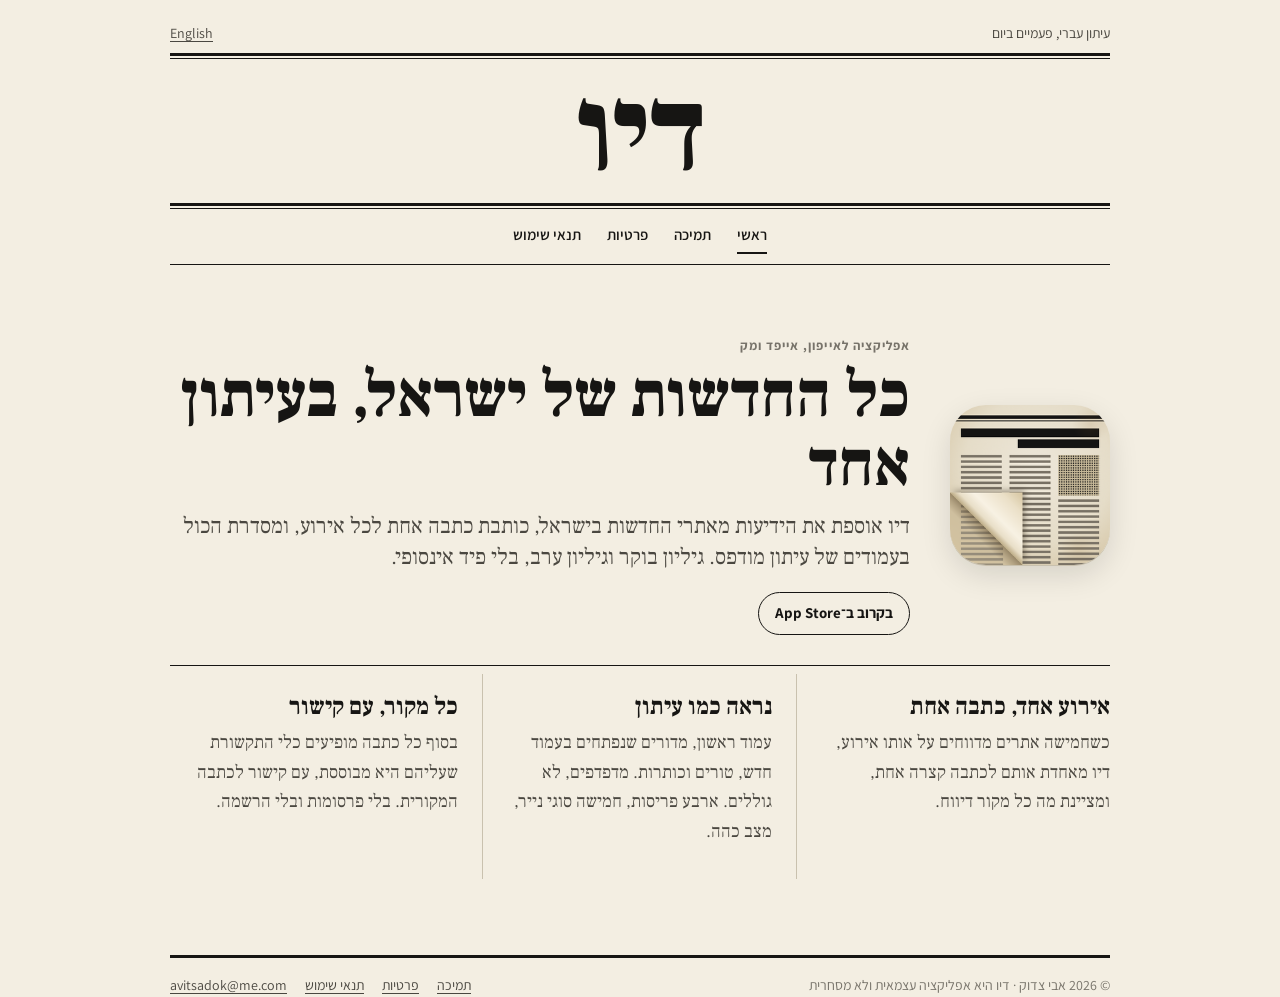
==== index.html @ 6bb5c386 "Add Dyo public site: home, support, privacy and terms (Hebrew and English) Co-Authored-By: Claude Op" ====
<!doctype html>
<html lang="he" dir="rtl">
<head>
<meta charset="utf-8">
<meta name="viewport" content="width=device-width, initial-scale=1">
<title>דיו — עיתון עברי, פעמיים ביום</title>
<meta name="description" content="דיו: עיתון עברי מאתרי החדשות בישראל, פעמיים ביום, לאייפון, אייפד ומק.">
<meta name="color-scheme" content="light dark">
<meta name="theme-color" content="#f3eee2" media="(prefers-color-scheme: light)">
<meta name="theme-color" content="#151412" media="(prefers-color-scheme: dark)">
<meta property="og:title" content="דיו — עיתון עברי, פעמיים ביום">
<meta property="og:description" content="דיו: עיתון עברי מאתרי החדשות בישראל, פעמיים ביום, לאייפון, אייפד ומק.">
<meta property="og:image" content="https://avitsadok.github.io/Dyo-app-public/assets/icon-512.png">
<link rel="alternate" hreflang="he" href="https://avitsadok.github.io/Dyo-app-public/">
<link rel="alternate" hreflang="en" href="https://avitsadok.github.io/Dyo-app-public/en/">
<link rel="icon" type="image/png" href="assets/favicon.png">
<link rel="apple-touch-icon" href="assets/apple-touch-icon.png">
<link rel="preconnect" href="https://fonts.googleapis.com"><link rel="preconnect" href="https://fonts.gstatic.com" crossorigin><link href="https://fonts.googleapis.com/css2?family=Assistant:wght@400;600;700&family=Frank+Ruhl+Libre:wght@400;500;700;900&display=swap" rel="stylesheet">
<link rel="stylesheet" href="assets/style.css">
</head>
<body>
<header class="wrap masthead">
  <div class="top"><span>עיתון עברי, פעמיים ביום</span><a href="en/" lang="en" hreflang="en">English</a></div>
  <div class="rules"></div>
  <a class="nameplate" href="">דיו</a>
  <div class="rules"></div>
  <nav class="sections" aria-label="ניווט"><a href="" aria-current="page">ראשי</a><a href="support/">תמיכה</a><a href="privacy/">פרטיות</a><a href="terms/">תנאי שימוש</a></nav>
</header>
<main class="wrap">

<section class="lead">
  <img src="assets/icon-256.png" alt="סמל האפליקציה דיו: עמוד עיתון עם פינה מקופלת" width="160" height="160">
  <div>
    <p class="kicker">אפליקציה לאייפון, אייפד ומק</p>
    <h1>כל החדשות של ישראל, בעיתון אחד</h1>
    <p class="dek">דיו אוספת את הידיעות מאתרי החדשות בישראל, כותבת כתבה אחת לכל אירוע, ומסדרת הכול בעמודים של עיתון מודפס. גיליון בוקר וגיליון ערב, בלי פיד אינסופי.</p>
    <span class="badge">בקרוב ב־App Store</span>
  </div>
</section>
<div class="cols">
  <section>
    <h2>אירוע אחד, כתבה אחת</h2>
    <p>כשחמישה אתרים מדווחים על אותו אירוע, דיו מאחדת אותם לכתבה קצרה אחת, ומציינת מה כל מקור דיווח.</p>
  </section>
  <section>
    <h2>נראה כמו עיתון</h2>
    <p>עמוד ראשון, מדורים שנפתחים בעמוד חדש, טורים וכותרות. מדפדפים, לא גוללים. ארבע פריסות, חמישה סוגי נייר, מצב כהה.</p>
  </section>
  <section>
    <h2>כל מקור, עם קישור</h2>
    <p>בסוף כל כתבה מופיעים כלי התקשורת שעליהם היא מבוססת, עם קישור לכתבה המקורית. בלי פרסומות ובלי הרשמה.</p>
  </section>
</div>

</main>
<footer class="wrap">
  <div class="row"><span>© 2026 אבי צדוק · דיו היא אפליקציה עצמאית ולא מסחרית</span><nav aria-label="footer"><a href="support/">תמיכה</a><a href="privacy/">פרטיות</a><a href="terms/">תנאי שימוש</a><a href="mailto:avitsadok@me.com" class="ltr">avitsadok@me.com</a></nav></div>
</footer>
</body>
</html>
---- assets/style.css ----
/* Dyo — public pages. Black ink on newsprint, like the app. */

:root {
  --paper: #f3eee2;
  --paper-2: #ebe4d3;
  --ink: #161513;
  --ink-2: #4a4740;
  --ink-3: #77736a;
  --rule: #161513;
  --hair: #c9c1ae;
  --link: #161513;
  --focus: #8a2b14;
  --serif: "Frank Ruhl Libre", "David Libre", "Times New Roman", serif;
  --sans: "Assistant", -apple-system, "Segoe UI", Arial, sans-serif;
  color-scheme: light;
}

@media (prefers-color-scheme: dark) {
  :root:not([data-theme="light"]) {
    --paper: #151412;
    --paper-2: #1d1c19;
    --ink: #ece6d8;
    --ink-2: #bdb6a6;
    --ink-3: #8d877a;
    --rule: #ece6d8;
    --hair: #3a3832;
    --link: #ece6d8;
    --focus: #e09a7c;
    color-scheme: dark;
  }
}

* { box-sizing: border-box; }

html { -webkit-text-size-adjust: 100%; }

body {
  margin: 0;
  background: var(--paper);
  color: var(--ink);
  font-family: var(--serif);
  font-size: 19px;
  line-height: 1.65;
  text-rendering: optimizeLegibility;
}

a { color: var(--link); text-decoration-thickness: 1px; text-underline-offset: 3px; }
a:hover { text-decoration-thickness: 2px; }
a:focus-visible { outline: 2px solid var(--focus); outline-offset: 3px; border-radius: 2px; }

.wrap { max-width: 980px; margin: 0 auto; padding: 0 20px; }
.narrow { max-width: 720px; }

/* Masthead */
.masthead { padding-top: 22px; }
.masthead .top {
  display: flex; justify-content: space-between; align-items: baseline; gap: 12px;
  font-family: var(--sans); font-size: 14px; color: var(--ink-2);
  padding-bottom: 8px;
}
.masthead .top a { color: var(--ink-2); }
.nameplate {
  display: block; text-align: center; text-decoration: none;
  font-weight: 900; font-size: clamp(64px, 14vw, 120px); line-height: 1;
  letter-spacing: -0.01em; padding: 14px 0 10px;
}
.nameplate:hover { text-decoration: none; }
.rules { border-top: 3px solid var(--rule); border-bottom: 1px solid var(--rule); height: 6px; }
nav.sections {
  display: flex; flex-wrap: wrap; justify-content: center; gap: 4px 26px;
  font-family: var(--sans); font-weight: 600; font-size: 15px;
  padding: 10px 0; border-bottom: 1px solid var(--rule);
}
nav.sections a { text-decoration: none; padding: 4px 0; }
nav.sections a[aria-current="page"] { border-bottom: 2px solid var(--rule); }

/* Article pages */
main.wrap { padding: 36px 20px 56px; }
.kicker {
  font-family: var(--sans); font-size: 13px; font-weight: 700;
  letter-spacing: 0.08em; text-transform: uppercase; color: var(--ink-3);
  margin: 0 0 6px;
}
h1 { font-weight: 900; font-size: clamp(38px, 6vw, 56px); line-height: 1.08; margin: 0 0 10px; }
.dek { font-size: 22px; line-height: 1.45; color: var(--ink-2); margin: 0 0 8px; }
.dateline { font-family: var(--sans); font-size: 14px; color: var(--ink-3); margin: 0 0 28px; }
h2 {
  font-weight: 700; font-size: 26px; line-height: 1.25;
  margin: 40px 0 10px; padding-top: 14px; border-top: 1px solid var(--hair);
}
h3 { font-weight: 700; font-size: 20px; margin: 26px 0 6px; }
p { margin: 0 0 14px; }
ul, ol { margin: 0 0 16px; padding-inline-start: 22px; }
li { margin-bottom: 6px; }
li::marker { color: var(--ink-3); }
strong { font-weight: 700; }

.box {
  border-top: 3px solid var(--rule); border-bottom: 1px solid var(--rule);
  background: var(--paper-2); padding: 18px 22px 8px; margin: 0 0 30px;
}
.box h2 { border: 0; padding: 0; margin: 0 0 8px; font-size: 20px; font-family: var(--sans); }

.contact {
  display: flex; flex-wrap: wrap; align-items: center; gap: 10px 22px;
  border: 1px solid var(--rule); padding: 18px 22px; margin: 0 0 34px;
}
.contact .label { font-family: var(--sans); font-size: 14px; color: var(--ink-3); width: 100%; margin: 0; }
.contact .email { font-size: 24px; font-weight: 700; direction: ltr; unicode-bidi: isolate; }
.contact .note { font-family: var(--sans); font-size: 15px; color: var(--ink-2); margin: 0; }

details { border-bottom: 1px solid var(--hair); padding: 2px 0; }
details:first-of-type { border-top: 1px solid var(--hair); }
summary {
  cursor: pointer; list-style: none; font-weight: 700; font-size: 20px;
  padding: 14px 0; display: flex; justify-content: space-between; gap: 16px;
}
summary::-webkit-details-marker { display: none; }
summary::after { content: "+"; font-family: var(--sans); font-weight: 400; color: var(--ink-3); }
details[open] summary::after { content: "–"; }
details > div { padding: 0 0 12px; }

.ltr { direction: ltr; unicode-bidi: isolate; }

/* Front page */
.lead { display: grid; grid-template-columns: 1fr; gap: 26px; padding: 34px 0 30px; border-bottom: 1px solid var(--rule); align-items: center; }
.lead img { width: 160px; height: 160px; border-radius: 36px; box-shadow: 0 1px 0 var(--hair), 0 10px 30px rgba(0,0,0,.12); justify-self: center; }
.lead h1 { font-size: clamp(40px, 7vw, 64px); }
.badge {
  display: inline-block; margin-top: 10px; font-family: var(--sans); font-weight: 700; font-size: 15px;
  border: 1.5px solid var(--rule); padding: 8px 16px; border-radius: 999px;
}
.cols { display: grid; grid-template-columns: 1fr; gap: 0; padding: 8px 0 20px; }
.cols section { padding: 18px 0; border-bottom: 1px solid var(--hair); }
.cols section:last-child { border-bottom: 0; }
.cols h2 { border: 0; padding: 0; margin: 0 0 6px; font-size: 24px; }
.cols p { color: var(--ink-2); font-size: 18px; }
.index-list { columns: 1; padding: 0; list-style: none; font-family: var(--sans); font-size: 16px; }

@media (min-width: 760px) {
  .lead { grid-template-columns: auto 1fr; gap: 40px; }
  .cols { grid-template-columns: repeat(3, 1fr); }
  .cols section { padding: 18px 24px; border-bottom: 0; border-inline-start: 1px solid var(--hair); }
  .cols section:first-child { border-inline-start: 0; padding-inline-start: 0; }
  .cols section:last-child { padding-inline-end: 0; }
}

/* Footer */
footer {
  padding-bottom: 40px;
  font-family: var(--sans); font-size: 14px; color: var(--ink-3);
}
footer .row { border-top: 3px solid var(--rule); padding-top: 16px; display: flex; flex-wrap: wrap; justify-content: space-between; gap: 8px 20px; }
footer a { color: var(--ink-2); }
footer nav { display: flex; flex-wrap: wrap; gap: 6px 18px; }

@media print {
  nav.sections, footer nav { display: none; }
  body { background: #fff; color: #000; font-size: 12pt; }
}
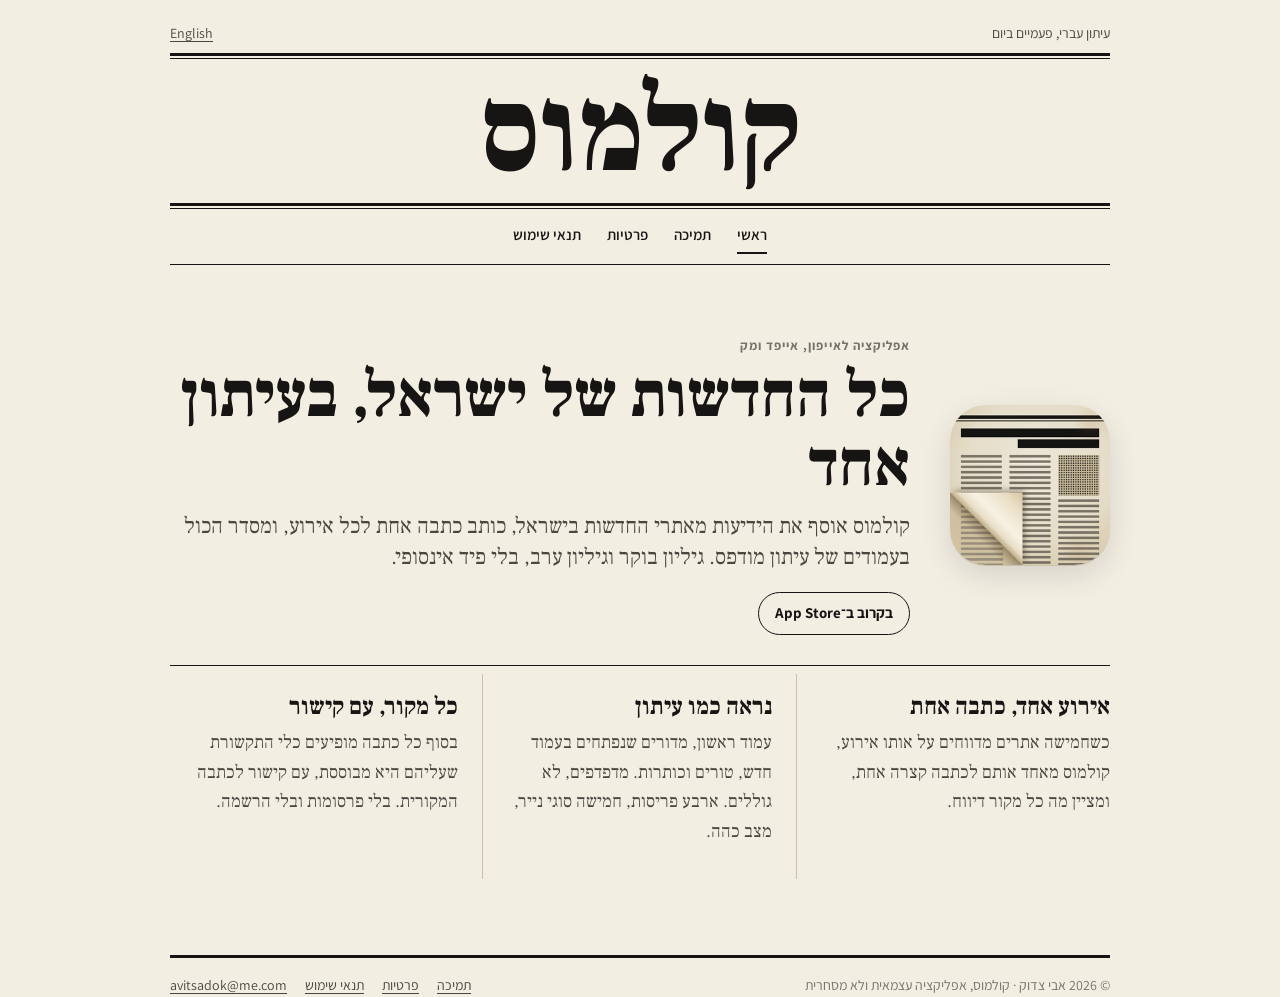
==== commit a4cf9550: "Rename the app to Kolmos (קולמוס) across the site Co-Authored-By: Claude Opus 5.5 <noreply@anthropic" ====
--- a/index.html
+++ b/index.html
@@ -3,13 +3,13 @@
 <head>
 <meta charset="utf-8">
 <meta name="viewport" content="width=device-width, initial-scale=1">
-<title>דיו — עיתון עברי, פעמיים ביום</title>
-<meta name="description" content="דיו: עיתון עברי מאתרי החדשות בישראל, פעמיים ביום, לאייפון, אייפד ומק.">
+<title>קולמוס — עיתון עברי, פעמיים ביום</title>
+<meta name="description" content="קולמוס: עיתון עברי מאתרי החדשות בישראל, פעמיים ביום, לאייפון, אייפד ומק.">
 <meta name="color-scheme" content="light dark">
 <meta name="theme-color" content="#f3eee2" media="(prefers-color-scheme: light)">
 <meta name="theme-color" content="#151412" media="(prefers-color-scheme: dark)">
-<meta property="og:title" content="דיו — עיתון עברי, פעמיים ביום">
-<meta property="og:description" content="דיו: עיתון עברי מאתרי החדשות בישראל, פעמיים ביום, לאייפון, אייפד ומק.">
+<meta property="og:title" content="קולמוס — עיתון עברי, פעמיים ביום">
+<meta property="og:description" content="קולמוס: עיתון עברי מאתרי החדשות בישראל, פעמיים ביום, לאייפון, אייפד ומק.">
 <meta property="og:image" content="https://avitsadok.github.io/Dyo-app-public/assets/icon-512.png">
 <link rel="alternate" hreflang="he" href="https://avitsadok.github.io/Dyo-app-public/">
 <link rel="alternate" hreflang="en" href="https://avitsadok.github.io/Dyo-app-public/en/">
@@ -22,25 +22,25 @@
 <header class="wrap masthead">
   <div class="top"><span>עיתון עברי, פעמיים ביום</span><a href="en/" lang="en" hreflang="en">English</a></div>
   <div class="rules"></div>
-  <a class="nameplate" href="">דיו</a>
+  <a class="nameplate" href="">קולמוס</a>
   <div class="rules"></div>
   <nav class="sections" aria-label="ניווט"><a href="" aria-current="page">ראשי</a><a href="support/">תמיכה</a><a href="privacy/">פרטיות</a><a href="terms/">תנאי שימוש</a></nav>
 </header>
 <main class="wrap">
 
 <section class="lead">
-  <img src="assets/icon-256.png" alt="סמל האפליקציה דיו: עמוד עיתון עם פינה מקופלת" width="160" height="160">
+  <img src="assets/icon-256.png" alt="סמל האפליקציה קולמוס: עמוד עיתון עם פינה מקופלת" width="160" height="160">
   <div>
     <p class="kicker">אפליקציה לאייפון, אייפד ומק</p>
     <h1>כל החדשות של ישראל, בעיתון אחד</h1>
-    <p class="dek">דיו אוספת את הידיעות מאתרי החדשות בישראל, כותבת כתבה אחת לכל אירוע, ומסדרת הכול בעמודים של עיתון מודפס. גיליון בוקר וגיליון ערב, בלי פיד אינסופי.</p>
+    <p class="dek">קולמוס אוסף את הידיעות מאתרי החדשות בישראל, כותב כתבה אחת לכל אירוע, ומסדר הכול בעמודים של עיתון מודפס. גיליון בוקר וגיליון ערב, בלי פיד אינסופי.</p>
     <span class="badge">בקרוב ב־App Store</span>
   </div>
 </section>
 <div class="cols">
   <section>
     <h2>אירוע אחד, כתבה אחת</h2>
-    <p>כשחמישה אתרים מדווחים על אותו אירוע, דיו מאחדת אותם לכתבה קצרה אחת, ומציינת מה כל מקור דיווח.</p>
+    <p>כשחמישה אתרים מדווחים על אותו אירוע, קולמוס מאחד אותם לכתבה קצרה אחת, ומציין מה כל מקור דיווח.</p>
   </section>
   <section>
     <h2>נראה כמו עיתון</h2>
@@ -54,7 +54,7 @@
 
 </main>
 <footer class="wrap">
-  <div class="row"><span>© 2026 אבי צדוק · דיו היא אפליקציה עצמאית ולא מסחרית</span><nav aria-label="footer"><a href="support/">תמיכה</a><a href="privacy/">פרטיות</a><a href="terms/">תנאי שימוש</a><a href="mailto:avitsadok@me.com" class="ltr">avitsadok@me.com</a></nav></div>
+  <div class="row"><span>© 2026 אבי צדוק · קולמוס, אפליקציה עצמאית ולא מסחרית</span><nav aria-label="footer"><a href="support/">תמיכה</a><a href="privacy/">פרטיות</a><a href="terms/">תנאי שימוש</a><a href="mailto:avitsadok@me.com" class="ltr">avitsadok@me.com</a></nav></div>
 </footer>
 </body>
 </html>
--- a/assets/style.css
+++ b/assets/style.css
@@ -1,4 +1,4 @@
-/* Dyo — public pages. Black ink on newsprint, like the app. */
+/* Kolmos — public pages. Black ink on newsprint, like the app. */
 
 :root {
   --paper: #f3eee2;
